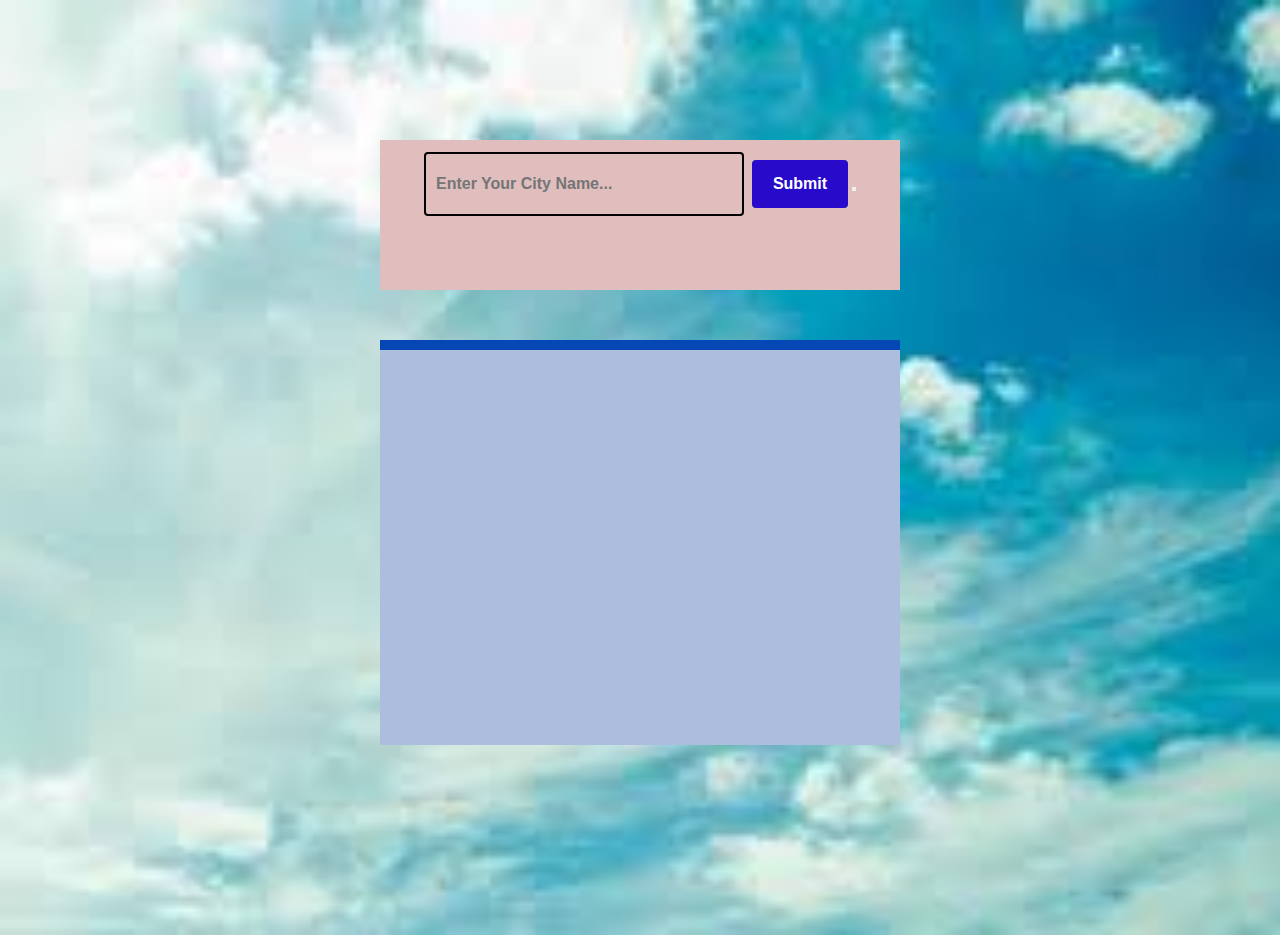
==== index.html @ 19d2ef25 "Add files via upload" ====
<!DOCTYPE html>
<html lang="en">
<head>
    
    
    <title>weather</title>
    <link rel="stylesheet" href="./index.css">
</head>
<body>
    <div class="container">
        <section class="main">
            <section class="inputs">
                <input type="text" placeholder="Enter Your City Name..." id="cityinput">
                <input type="submit" value="Submit" id="add">
                <button placeholder="submit" id="add"></button>
            </section>
            <section class="=display">
                <div class="wrapper">
                    <h2 id="cityoutput"></h2>
                    <p id="description"></p>
                    <p id="temp"></p>
                    <p id="wind"></p>
                </div>
            </section>
        </section>
    </div>

    <script src="./index.js"></script>
    
</body>
</html>
---- index.css ----
*{
    margin: 0;
    padding: 0;
    box-sizing: border-box;
}
body{
    background-image: url("./weather.jpeg");
    background-size: cover;
}
.container{
    width: 600px;
    margin: 100px auto;
    padding: 40px;
}
.inputs{
    padding: 2rem 0 2 rem 0;
    text-align: center;
    justify-content: center;
    background: rgb(224, 190, 190);
    height: 150px;
}
.inputs input[type="text"]{
    height: 4rem;
    width: 20rem;
    background: #212121;
    font-weight: bold;
    font-size: 1rem;
    padding: 10px;
    border: none;
    background-color: transparent;
    border: 2px solid black;
    border-radius: 4px;
    margin-right: 4px;
}
.inputs input[type="submit"]{
    height: 3rem;
    width: 6rem;
    background: #270aca;
    font-weight: bold;
    color: white;
    font-size: 1rem;
    margin-top: 20px;
    border: none;
    border-radius: 4px;
}
.display{
    text-align: center;
    width: 520px;
    color: #16a864;
}
.wrapper{
    margin: 0 9rem;
    background-color: rgb(172, 189, 221);
    height: 45vh;
    margin: 50px auto;
    border-radius: 2px;
}

.wrapper h2{
    padding: 5px 0;
    text-align: center;
    background: #0548b5;
    color: white;
}
.wrapper p
{
    margin: 20px 50px;
    margin-right: 20px;
    text-align: left;
    color: #04214c;
    font-size: 23px;
}
.wrapper h2 span{
    font-size: 26px;
    color: #9beefb;
}
.wrapper p span
{
    color: #5e0df4;
    font-size: 25px;
}
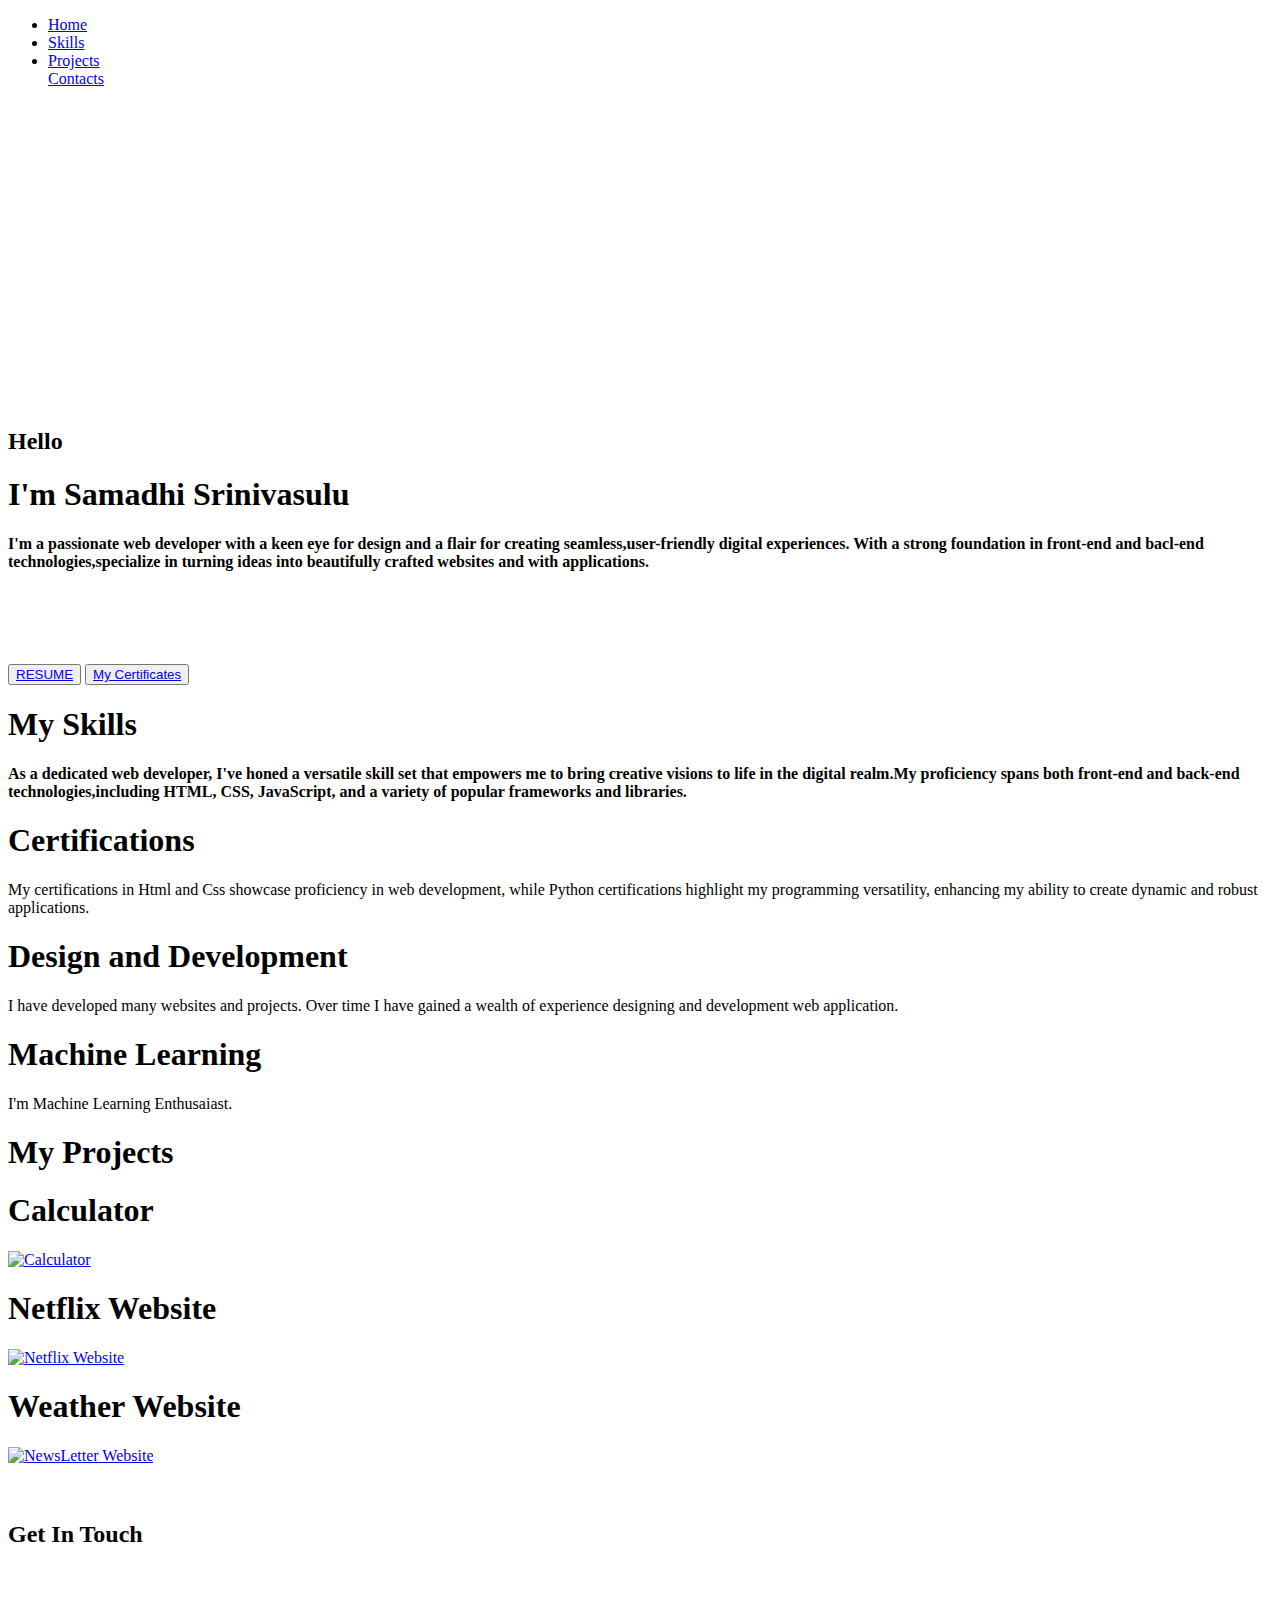
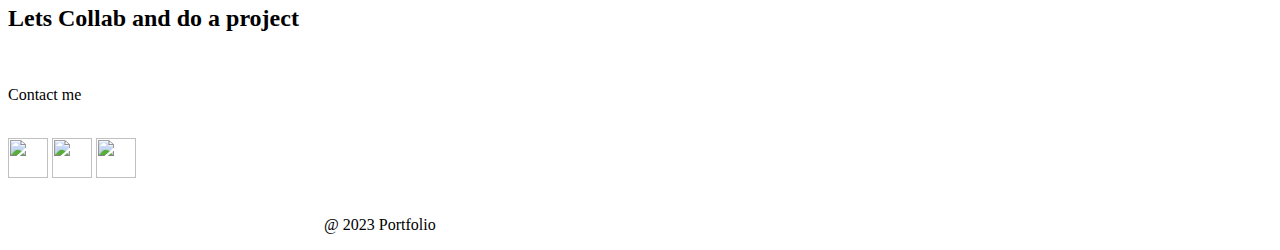
==== commit 6f50d1fc: "Add files via upload" ====
--- a/index.html
+++ b/index.html
@@ -1,31 +1,169 @@
 <!DOCTYPE html>
 <html lang="en">
 <head>
-    
-    
-    <title>weather</title>
-    <link rel="stylesheet" href="./index.css">
+    <meta charset="UTF-8">
+    <meta http-equiv="X-UA-Compatible" content="IE=edge"/>
+    <meta name="viewport" content="width=device-width, initial-scale=1.0">
+    <title>Portfolio</title>
+    <link rel="stylesheet" href= "index.css" /> 
+     <link
+        href="https://cdn.jsdelivr.net/npm/bootstrap@5.3.2/dist/css/bootstrap.min.css" 
+        rel="stylesheet" 
+        integrity="sha384-T3c6CoIi6uLrA9TneNEoa7RxnatzjcDSCmG1MXxSR1GAsXEV/Dwwykc2MPK8M2HN" 
+        crossorigin="anonymous">
+     
 </head>
 <body>
-    <div class="container">
-        <section class="main">
-            <section class="inputs">
-                <input type="text" placeholder="Enter Your City Name..." id="cityinput">
-                <input type="submit" value="Submit" id="add">
-                <button placeholder="submit" id="add"></button>
-            </section>
-            <section class="=display">
-                <div class="wrapper">
-                    <h2 id="cityoutput"></h2>
-                    <p id="description"></p>
-                    <p id="temp"></p>
-                    <p id="wind"></p>
+    <header class="header_section">
+        <div class="container">
+            <nav class="navbar navbar-expand-lg bg-body-tertiary">
+                <div class="collapse navbar-collapse" id="navbarSupportedContent">
+                    <ul class="navbar-nav mx-auto">
+                        <li class="nav-item active">
+                            <a class="nav-link" href="index.html">Home</a>
+                        </li>
+                        <li class="nav-item">
+                            <a class="nav-link" href="#page1">Skills</a>
+                        </li>
+                        <li class="nav-item">
+                            <a class="nav-link" href="#page2">Projects</a>
+                        </li>
+                        <div class="nav-item">
+                            <a class="nav-link" href="#page3">Contacts</a>
+                        </div>
+                    </ul>
                 </div>
-            </section>
+            </nav>
+        </div>
+    </header>
+
+    <div id="main">
+        <div id="page">
+
+                <img src="./pportfolio.png" style="padding: 150px; border-radius: 50%;" alt="" />
+
+            <div id="text">
+                <h2>Hello</h2>
+                <h1>I'm Samadhi Srinivasulu</h1>
+                <h4>
+                    I'm a passionate web developer with a keen eye for design and a flair for creating seamless,user-friendly digital experiences. With a strong foundation in front-end and bacl-end technologies,specialize in turning ideas into beautifully crafted websites and with applications. <br><br><br><br><br>
+                </h4>
+                <div id="buttons">
+                    <button id="b2">
+                        <a href="./Resume.pdf">RESUME</a>
+                    </button>
+                    <button id="b2">
+                        <a href="./certificates/">My Certificates</a>
+                    </button>
+                </div>
+            </div>
+        </div>
+
+        
+        <div id="page1">
+            <div id="right">
+                <div id="text1">
+                    <h1>My Skills</h1>
+                    <h4>
+                        As a dedicated web developer, I've honed a versatile skill set that empowers me to bring creative visions to life in the digital realm.My proficiency spans both front-end and back-end technologies,including HTML, CSS, JavaScript, and a variety of popular frameworks and libraries.
+                    </h4>               
+                </div>
+            </div>
+            <div id="left">
+                <div class="box">
+                    <h1>Certifications</h1>
+                    <p>
+                        My certifications in Html and Css showcase proficiency in web development, while Python certifications highlight my programming versatility, enhancing my ability to create dynamic and robust applications.
+                    </p> 
+                </div>
+                <div class="box">
+                    <h1>Design and Development</h1>
+                    <p>
+                        I have developed many websites and projects. Over time I have gained a wealth of experience designing and development web application. 
+                    </p>               
+                </div>
+                <div class="box"> 
+                    <h1>Machine Learning</h1>
+                    <p>
+                        I'm Machine Learning Enthusaiast.
+                    </p>
+                </div>
+            </div>
+        </div>
+
+
+        <div id="page2">
+            <div id="text4">
+                <h1>My Projects</h1>
+            </div>
+            <div id="project">
+                <div class="projects p1">
+                    <div id="text3">
+                        <h1>Calculator</h1>
+                    </div>
+                    <div id="image">
+                        <a href="./Calculator/index.html">
+                            <img src="./calculator.png" alt="Calculator">
+                        </a>
+                    </div>
+                </div>
+                <div class="projects p2">
+                    <div id="text3">
+                        <h1>Netflix Website</h1>
+                    </div>
+                    <div id="image">
+                        <a href="./netflix/index.html">
+                            <img src="./Netflix.png" alt="Netflix Website">
+                        </a>
+                    </div>
+                </div>
+                <div class="projects p3">
+                    <div id="text3">
+                        <h1>Weather Website</h1>
+                    </div>
+                    <div id="image">
+                        <a href="./weather/index.html">
+                            <img src="./weather.png" alt="NewsLetter Website">
+                        </a>
+                    </div>
+                </div>
+
+            </div>
+        </div>
+
+
+        <section class="end">
+            <div id="page3" class="contact-me">
+                <br /><br />
+                <h2>Get In Touch</h2>
+                <br />
+
+                <h2 class="collab">Lets Collab and do a project</h2>
+                <br />
+
+                <p> Contact me</p>
+                <br />
+
+                
+                <a class="btn" href="https://www.linkedin.com/in/samadhi-srinivasulu-162390257?utm_source=share&utm_campaign=share_via&utm_content=profile&utm_medium=android_app"><img src="./linkedin.png" width="40px" height="40px" alt=""></a>
+                <a class="btn" href="https://github.com/SrinivasSamadhi"><img src="./github.png" width="40px" height="40px" alt=""></a>
+                <a class="btn" href="https://www.instagram.com/s_r_i_n_i_v_a_s_31?igshid=YTQwZjQ0NmI0OA=="><img src="./instagram.jpeg" width="40px" height="40px" alt=""></a>
+            </div>
+
+            <div class="bottom-container">
+                <div style="width: 50%; margin-left: auto; margin-right: auto;">
+                    <br>
+                    <p class="copyright">@ 2023 Portfolio</p>
+                </div>
+            </div>
         </section>
-    </div>
+    </div> 
+     <script 
+        src="https://cdn.jsdelivr.net/npm/bootstrap@5.3.2/dist/js/bootstrap.bundle.min.js" 
+        integrity="sha384-C6RzsynM9kWDrMNeT87bh95OGNyZPhcTNXj1NW7RuBCsyN/o0jlpcV8Qyq46cDfL" 
+        crossorigin="anonymous">
+    </script> 
 
-    <script src="./index.js"></script>
     
 </body>
 </html>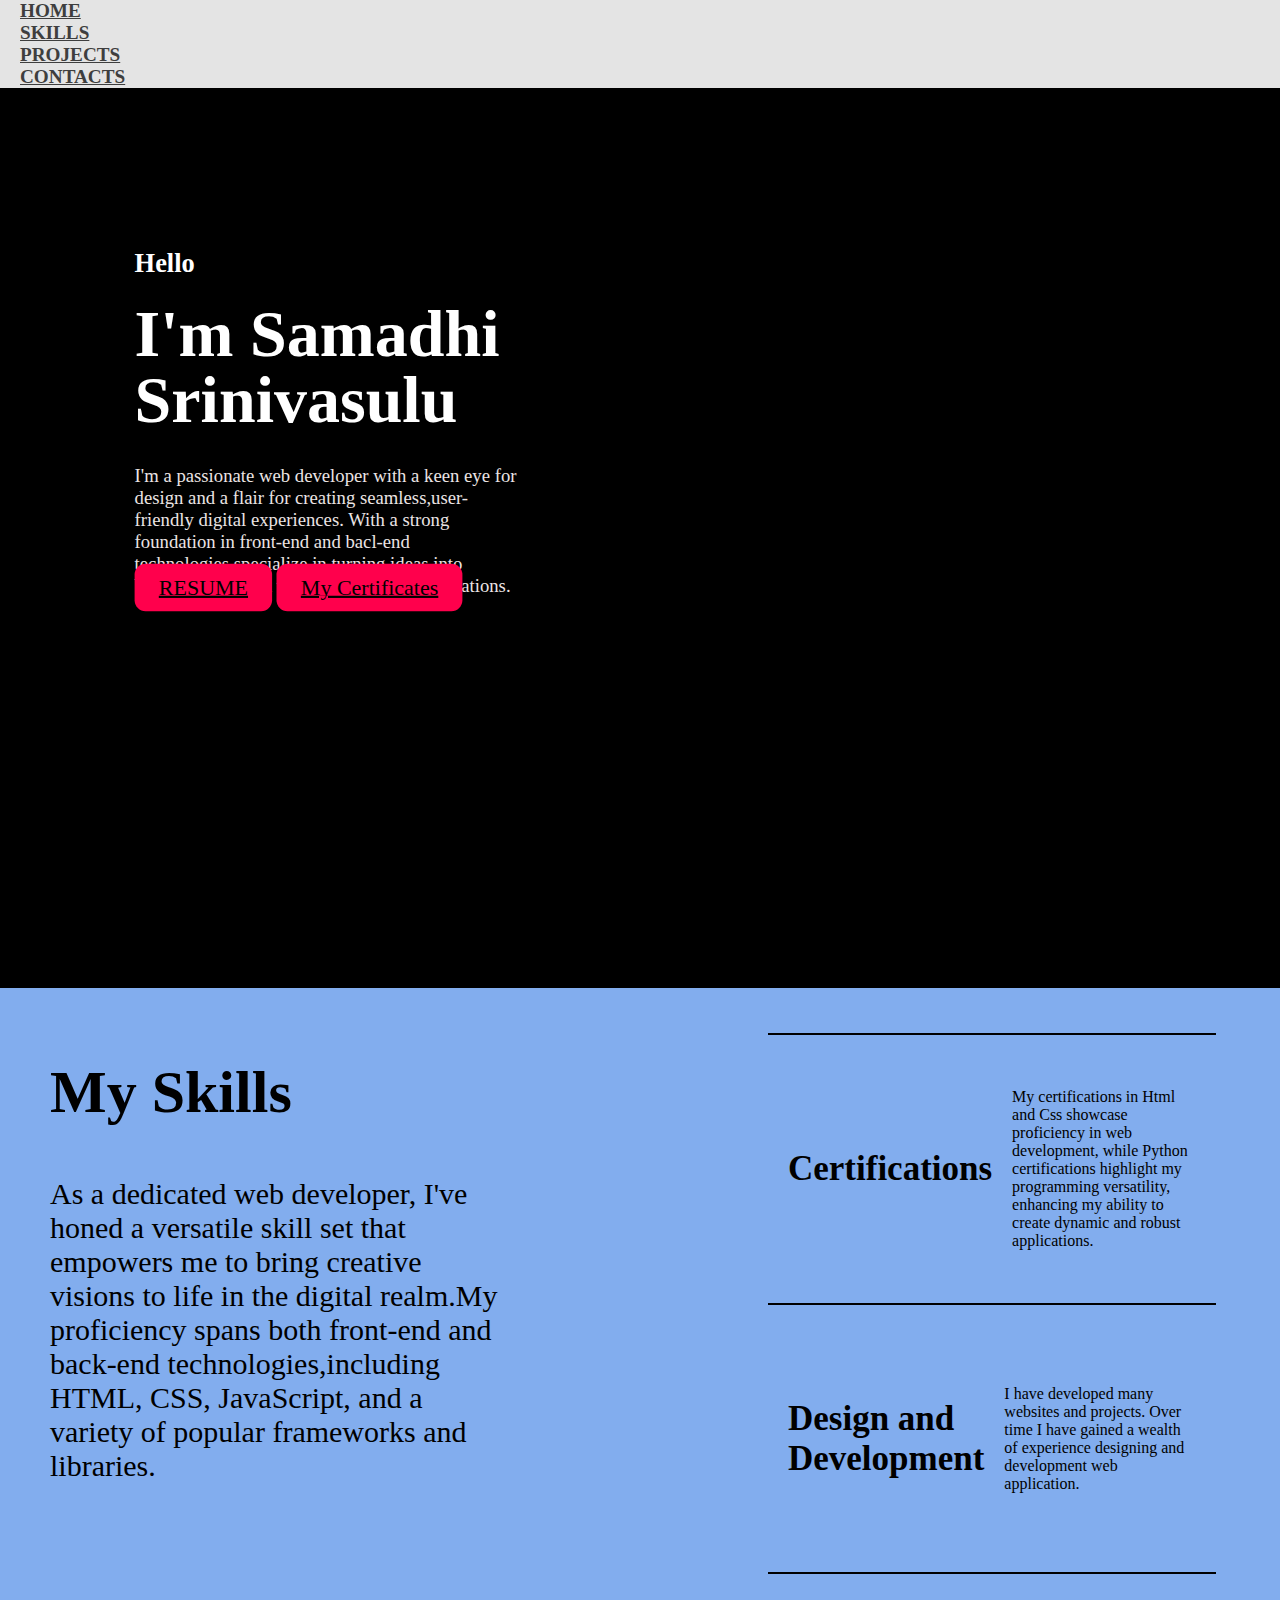
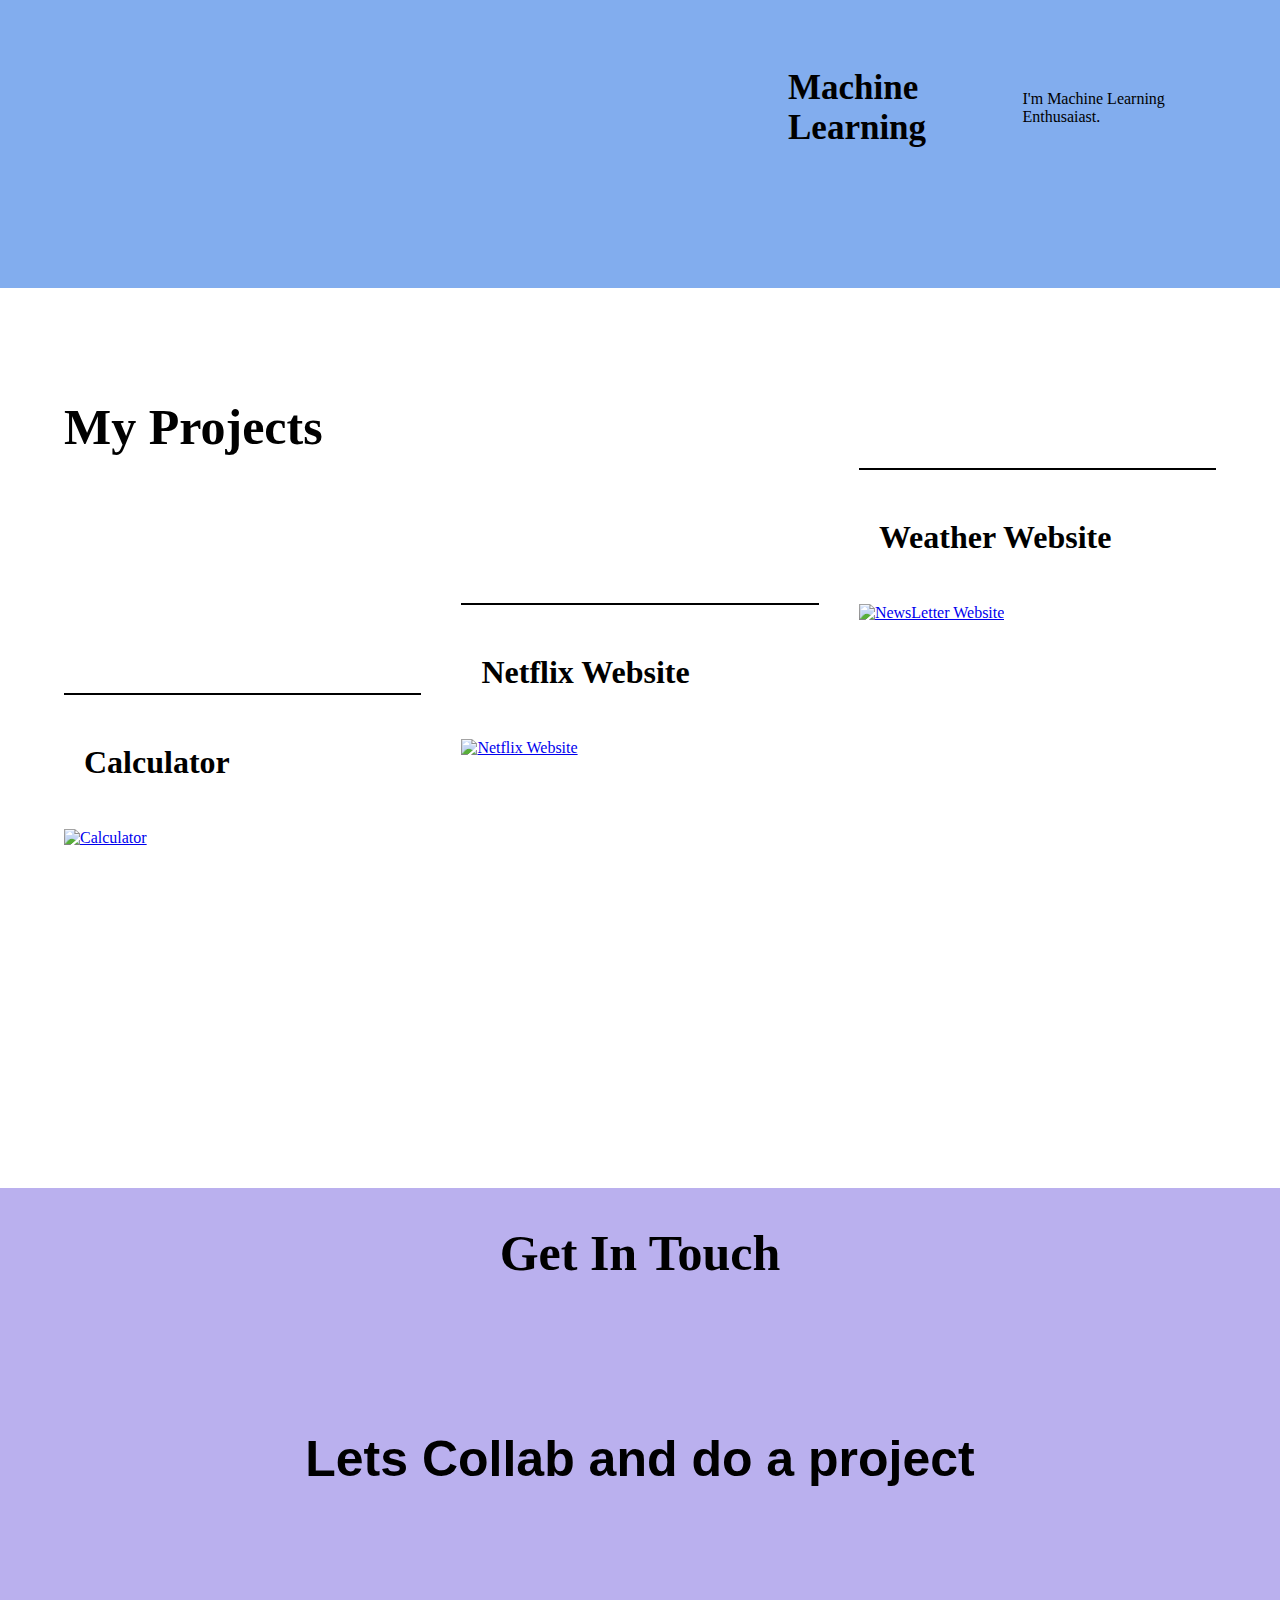
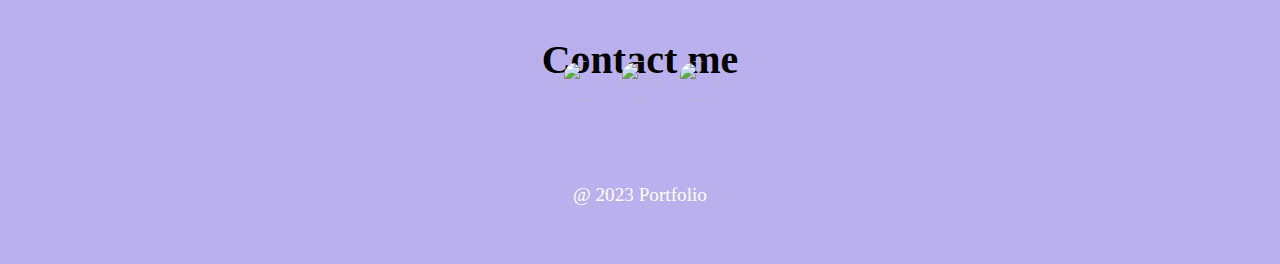
==== commit 71bd8be3: "Update index.html" ====
--- a/index.html
+++ b/index.html
@@ -5,7 +5,7 @@
     <meta http-equiv="X-UA-Compatible" content="IE=edge"/>
     <meta name="viewport" content="width=device-width, initial-scale=1.0">
     <title>Portfolio</title>
-    <link rel="stylesheet" href= "index.css" /> 
+    <link rel="stylesheet" href= "portfolio/index.css" /> 
      <link
         href="https://cdn.jsdelivr.net/npm/bootstrap@5.3.2/dist/css/bootstrap.min.css" 
         rel="stylesheet" 
@@ -166,4 +166,4 @@
 
     
 </body>
-</html>+</html>
--- a/portfolio/index.css
+++ b/portfolio/index.css
@@ -0,0 +1,270 @@
+*{
+    margin: 0%;
+    padding: 0%;
+    box-sizing: border-box;
+    font-family: montserrat;
+}
+html,body{
+    height: 100%;
+    width: 100%;
+}
+#main{
+    position: relative;
+    overflow: hidden;
+}
+#page{
+    color: #fff;
+    position: relative;
+    height: 100vh;
+    width: 100vw;
+    background-color: black;
+}
+#page>img{
+    position: absolute;
+    right: 5%;
+    top: 52%;
+    transform: translateY(-50%);
+    width: 50%;
+}
+#page>#nav{
+    display: flex;
+    align-items: center;
+    justify-content: space-between;
+    padding: 0px 30px;
+    position: absolute;
+    z-index: 9;
+    height: 10%;
+    width: 100%;
+}
+#center-nav{
+    display: flex;
+    gap: 20px;
+    text-align: center;
+}
+#center-nav>a{
+    text-decoration: none;
+    color:#000;
+    font-weight: 500;
+    font-size: 18px;
+    text-align: center;
+}
+#nav>input{
+    padding: 10px 5px;
+    border-radius: 10px;
+    border: 1px solid #dadada;
+    text-transform: uppercase;
+}
+#text{
+    padding: 30px 50px;
+    position: relative;
+    top: 18%;
+    left: 8%;
+    height: 75%;
+    width: 35%;
+    scale: 1.1;
+}
+#text>h1{
+    font-size: 60px;
+    line-height: 1;
+    margin-top: 20px;
+}
+#text>h4{
+    margin-top: 30px;
+    color: #ebe4e4;
+    font-size: 17px;
+    font-weight: 500;
+}
+#buttons{
+    position: relative;
+    left: 0%;
+    bottom: 18%;
+    height: 20%;
+    width: 100%;
+}
+#buttons>button{
+    padding: 10px 22px;
+    background-color: rgb(255, 0, 76);
+    border-radius: 10px;
+    border: none;
+    font-weight: 500;
+}
+#buttons>button>a{
+    font-size: 20px;
+    color: black;
+}
+#button>#b2{
+    margin-left: 20px;
+    background-color: black;
+}
+
+#page1{
+    position: relative;
+    height: 100vh;
+    width: 100vw;
+    background-color: rgb(130, 173, 238);
+    /* padding: 50px; */ 
+}
+#page1>#left{
+    position: absolute;
+    right: 5%;
+    height: 90%;
+    top: 50%;
+    transform: translateY(-50%);
+    width: 35%;
+    /* padding: 50px; */
+}
+#left>.box{
+    display: flex;
+    align-items: center;
+    justify-content: space-between;
+    padding: 0px 20px;
+    height: 33.3%;
+    width: 100%;
+    border-top: 2px solid #000;
+}
+#left>.box>h4{
+    font-size: 30px;
+}
+#left>.box>h1{
+    font-size: 35px;
+}
+#left>.box>p{
+    margin-left: 20px;
+}
+#text1{
+    margin: 50px 50px;
+    height: 30%;
+    width: 50%;
+    position: absolute;
+    z-index: 9;
+}
+#text1>h1{
+    font-size: 60px;
+    margin-top: 20px;
+}
+#text1>h4{
+    font-size: 30px;
+    color: black;
+    font-weight: 500;
+    width: 70%;
+    margin-top: 50px;
+}
+#text1>h5{
+    color: #8873EF;
+    transform: rotate(-20deg);
+    position: absolute;
+    left: -2%;
+}
+#page2{
+    position: relative;
+    height: 100vh;
+    width: 100vw;
+    background-color: #fff;
+}
+#project{
+    display: flex;
+    align-items: center;
+    justify-content: space-between;
+    height: 50%;
+    width: 90%;
+    position: absolute;
+    left: 50%;
+    transform: translateX(-50%);
+    bottom: 5%;
+}
+.projects{
+    border-top: 2px solid #000;
+    height: 100%;
+    width: 31%;
+}
+#text3{
+    display: flex;
+    align-items: center;
+    justify-content: space-between;
+    padding: 0px 20px;
+    height: 30%;
+    width: 100%;
+}
+#image{
+    height: 70%;
+    width: 100%;
+}
+#image>img{
+    height: 100%;
+    width: 100%;
+    object-fit: cover;
+}
+.p1 img{
+    height: 200px;
+    width: 300px;
+}
+.p2{
+    position: relative;
+    top: -20%;
+}
+.p3{
+    position: relative;
+    top: -50%;
+}
+#text4{
+    position: absolute;
+    top: 10%;
+    left: 5%;
+    height: 20%;
+    width: 30%;
+}
+#text4>h1{
+    margin-top: 20px;
+    font-size: 50px;
+}
+.end{
+    background-color: #bab0ee;
+    text-align: center;
+    padding-bottom: 50px;
+}
+.contact-me p
+{
+    font-size: 40px;
+}
+.contact-me h2
+{
+    font-size: 50px;
+}
+    .contact-me{
+        width: 100%;
+        height: 570px;
+        font-weight: bold;
+        position: relative;
+    }
+    .collab{
+        font-size: 3.1rem;
+        font-family: 'Montserrat',sans-serif;
+        display: block;
+        font-weight: bolder;
+        margin: 100px auto;
+        padding: 30px 0;
+    }
+    .copyright{
+        color: white;
+        font-size: 1.2rem;
+        margin: 0;
+        padding: 8px 0 8px 0;
+    }
+    .btn{
+        padding: 7px 7px;
+    }
+    .btn>img{
+        border-radius: 50%;
+        position: relative;
+        bottom: 40px;
+    }
+   .nav-item > a{
+    color: #3e3e3e !important;
+    font-size: 1.2rem;
+    font-weight: 600;
+    margin: 7px 20px;
+    text-transform: uppercase;
+   }
+   .header_section{
+    background-color: #2222221f;
+   }
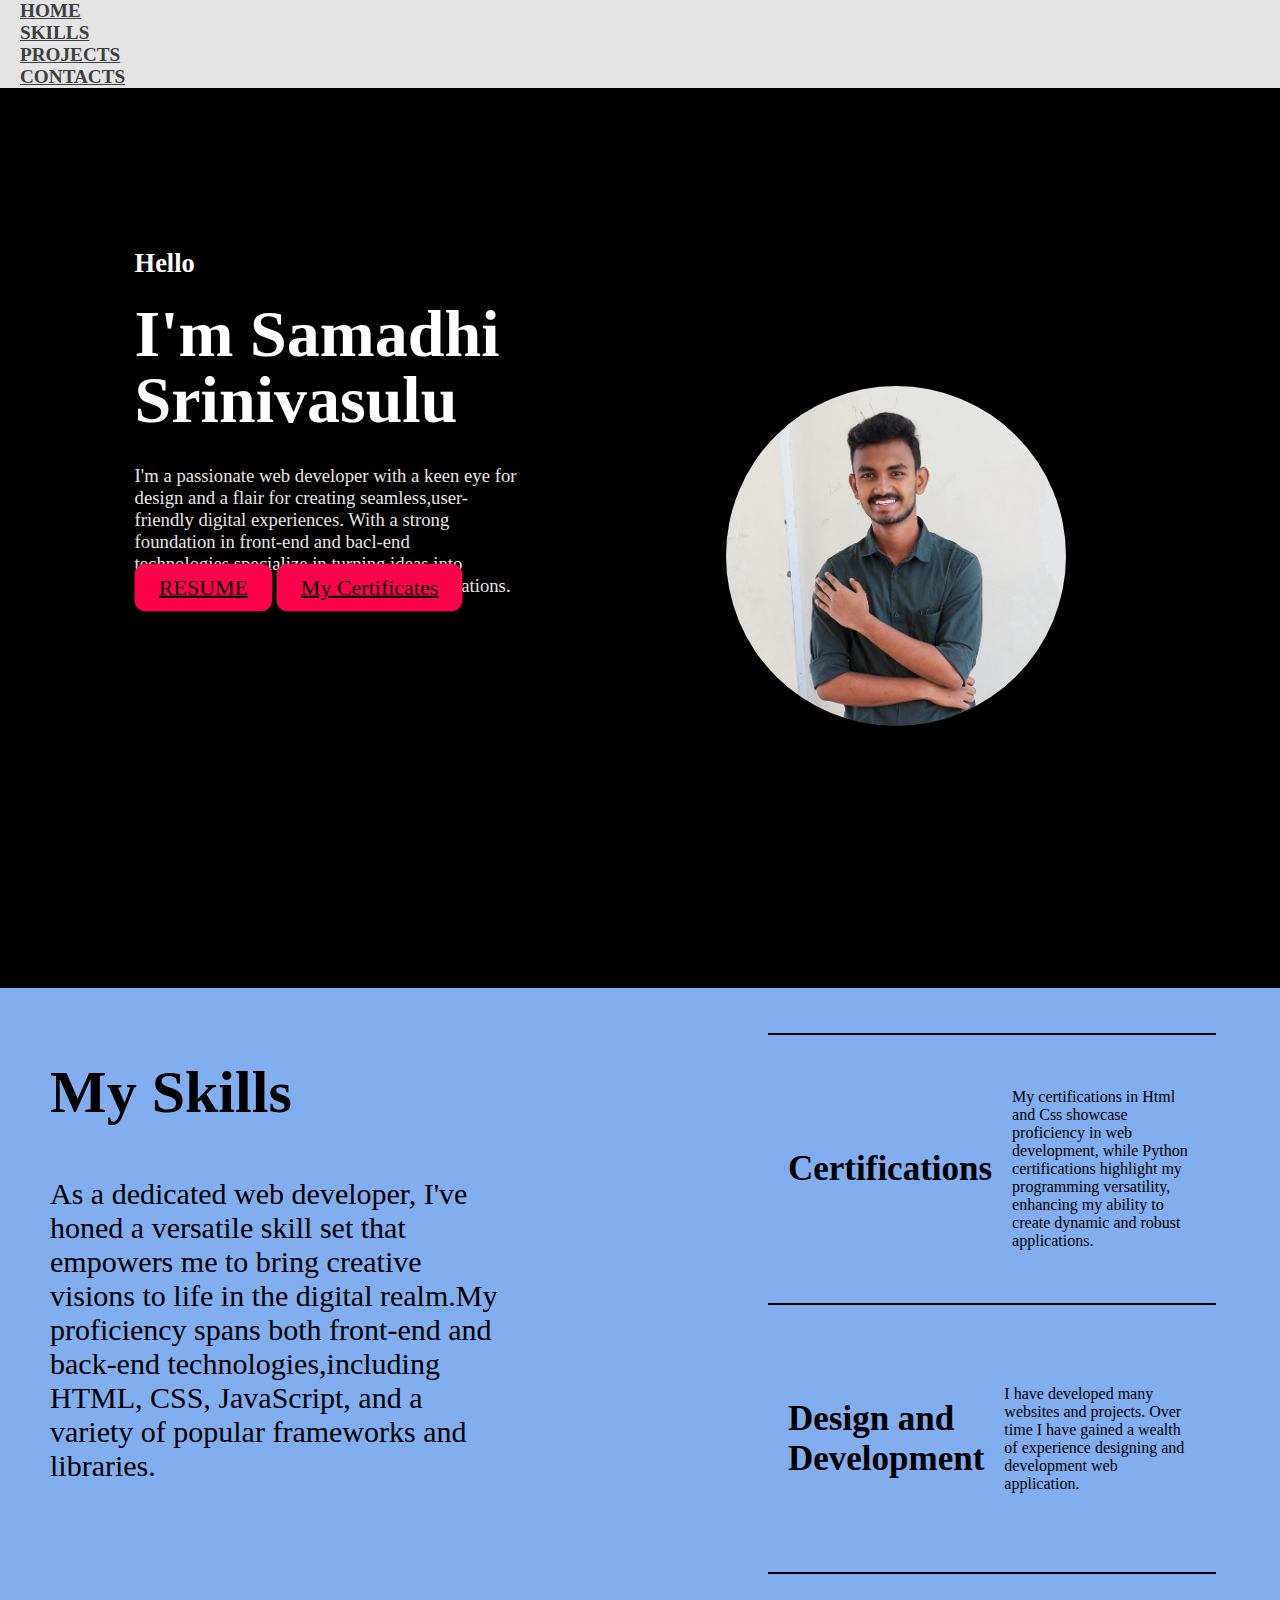
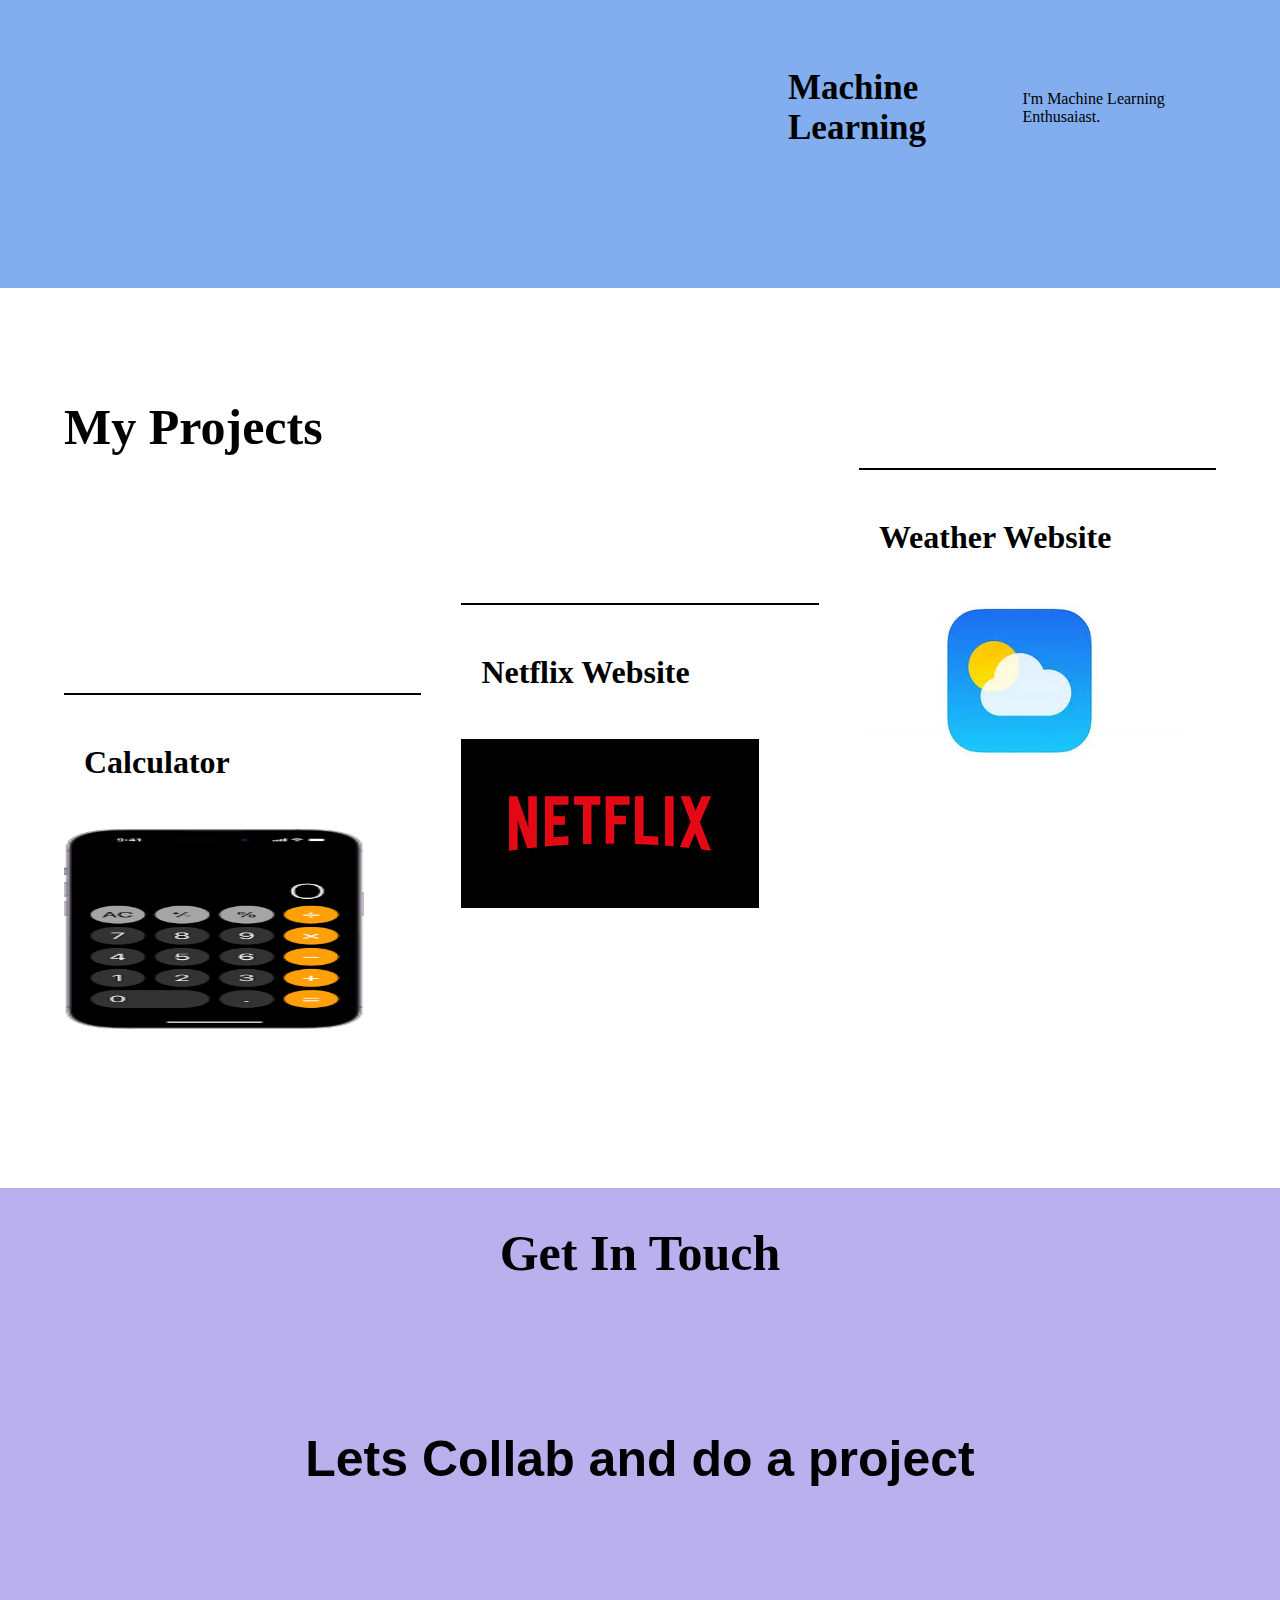
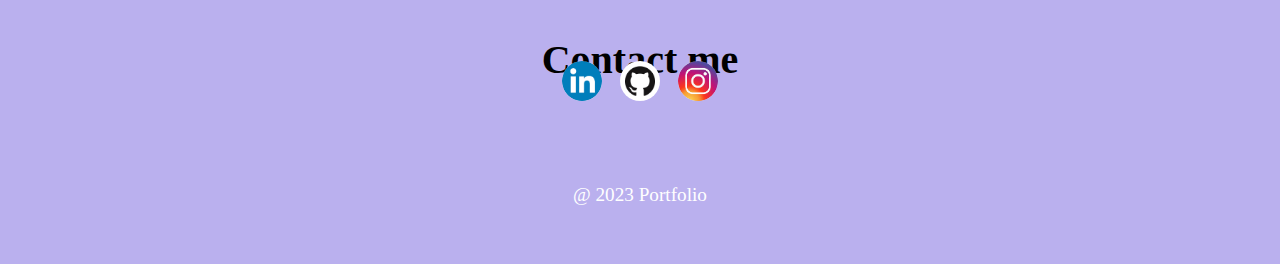
==== commit e520fb06: "Update index.html" ====
--- a/index.html
+++ b/index.html
@@ -40,7 +40,7 @@
     <div id="main">
         <div id="page">
 
-                <img src="./pportfolio.png" style="padding: 150px; border-radius: 50%;" alt="" />
+                <img src="portfolio/portfolio.png" style="padding: 150px; border-radius: 50%;" alt="" />
 
             <div id="text">
                 <h2>Hello</h2>
@@ -50,10 +50,10 @@
                 </h4>
                 <div id="buttons">
                     <button id="b2">
-                        <a href="./Resume.pdf">RESUME</a>
+                        <a href="portfolio/Resume.pdf">RESUME</a>
                     </button>
                     <button id="b2">
-                        <a href="./certificates/">My Certificates</a>
+                        <a href="portfolio/certificates/">My Certificates</a>
                     </button>
                 </div>
             </div>
@@ -102,8 +102,8 @@
                         <h1>Calculator</h1>
                     </div>
                     <div id="image">
-                        <a href="./Calculator/index.html">
-                            <img src="./calculator.png" alt="Calculator">
+                        <a href="portfolio/Calculator/index.html">
+                            <img src="portfolio/calculator.png" alt="Calculator">
                         </a>
                     </div>
                 </div>
@@ -112,8 +112,8 @@
                         <h1>Netflix Website</h1>
                     </div>
                     <div id="image">
-                        <a href="./netflix/index.html">
-                            <img src="./Netflix.png" alt="Netflix Website">
+                        <a href="portfolio/netflix/index.html">
+                            <img src="portfolio/Netflix.png" alt="Netflix Website">
                         </a>
                     </div>
                 </div>
@@ -122,8 +122,8 @@
                         <h1>Weather Website</h1>
                     </div>
                     <div id="image">
-                        <a href="./weather/index.html">
-                            <img src="./weather.png" alt="NewsLetter Website">
+                        <a href="portfolio/weather/index.html">
+                            <img src="portfolio/weather.png" alt="NewsLetter Website">
                         </a>
                     </div>
                 </div>
@@ -145,9 +145,9 @@
                 <br />
 
                 
-                <a class="btn" href="https://www.linkedin.com/in/samadhi-srinivasulu-162390257?utm_source=share&utm_campaign=share_via&utm_content=profile&utm_medium=android_app"><img src="./linkedin.png" width="40px" height="40px" alt=""></a>
-                <a class="btn" href="https://github.com/SrinivasSamadhi"><img src="./github.png" width="40px" height="40px" alt=""></a>
-                <a class="btn" href="https://www.instagram.com/s_r_i_n_i_v_a_s_31?igshid=YTQwZjQ0NmI0OA=="><img src="./instagram.jpeg" width="40px" height="40px" alt=""></a>
+                <a class="btn" href="https://www.linkedin.com/in/samadhi-srinivasulu-162390257?utm_source=share&utm_campaign=share_via&utm_content=profile&utm_medium=android_app"><img src="portfolio/linkedin.png" width="40px" height="40px" alt=""></a>
+                <a class="btn" href="https://github.com/SrinivasSamadhi"><img src="portfolio/github.png" width="40px" height="40px" alt=""></a>
+                <a class="btn" href="https://www.instagram.com/s_r_i_n_i_v_a_s_31?igshid=YTQwZjQ0NmI0OA=="><img src="portfolio/instagram.jpeg" width="40px" height="40px" alt=""></a>
             </div>
 
             <div class="bottom-container">
